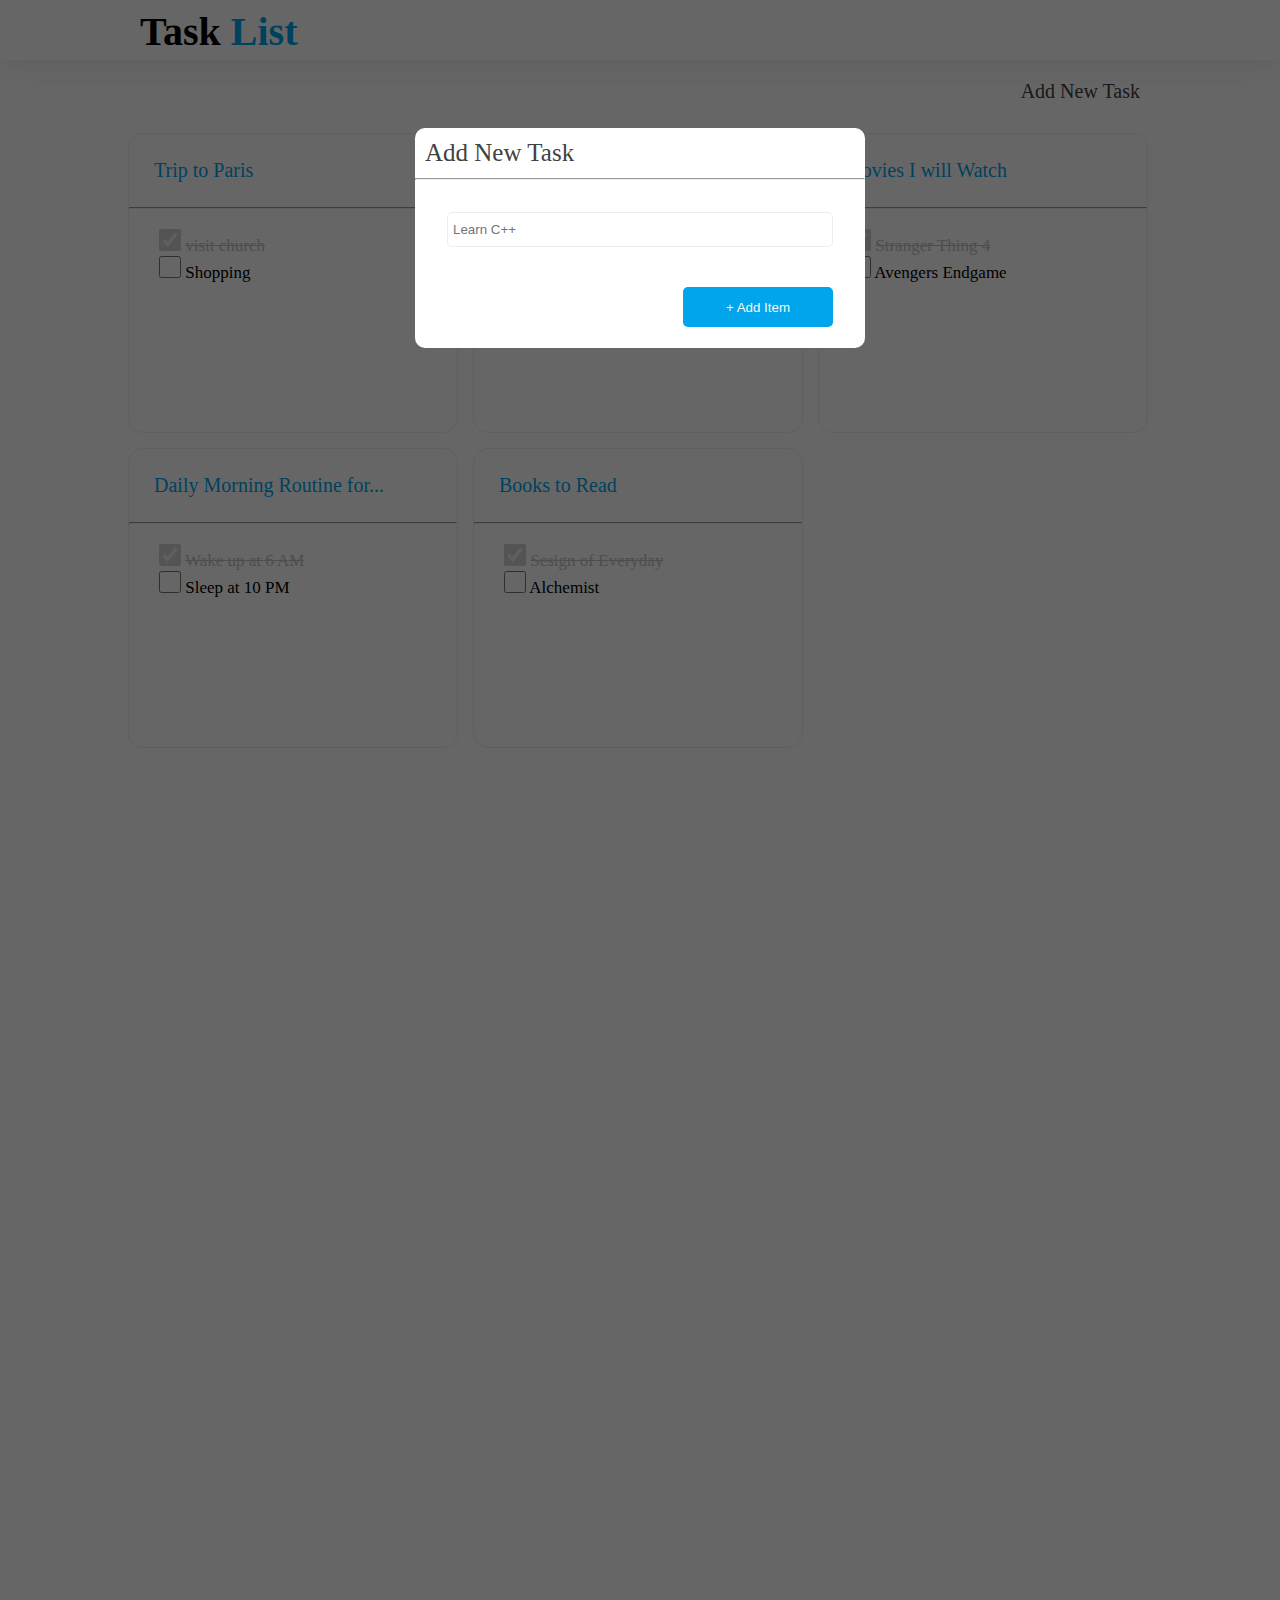
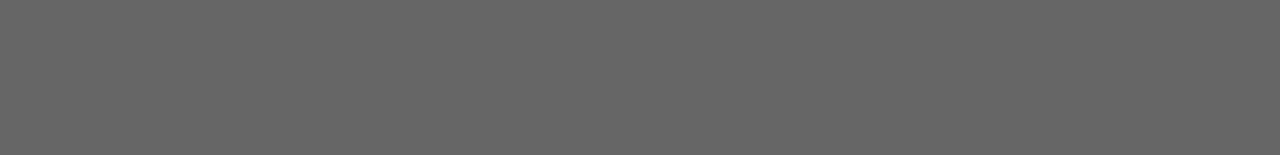
==== index2.html @ 71df3bb6 "this is my css project" ====
<!DOCTYPE html>
<html lang="en">
<head>
    <title>Document</title>
    <link rel="stylesheet" href="./style.css">
    <link rel="stylesheet" href="https://cdnjs.cloudflare.com/ajax/libs/font-awesome/6.4.0/css/all.min.css" integrity="sha512-iecdLmaskl7CVkqkXNQ/ZH/XLlvWZOJyj7Yy7tcenmpD1ypASozpmT/E0iPtmFIB46ZmdtAc9eNBvH0H/ZpiBw==" crossorigin="anonymous" referrerpolicy="no-referrer" />
</head>
<body>

<div class="top">
    <h1>  Task <span class="top1"> List</span></h1>
    </div>
  
    <a class="task" href="./index2.html"><i class="fa-sharp fa-solid fa-circle-plus"></i>
        <p>Add New Task</p></a>

    <div class="main-container">
        <div class="container-first">
            <div class="box">
                <a href="./index2.html"><p>Trip to Paris</p></a>
                <hr><br>
                <input type="checkbox" class="paris1" id="paris" disabled checked>
                <label class="line" for="paris">visit church</label><br>
                <input type="checkbox" class="paris1"  id="shop">
                <label for="shop" class="labe">Shopping</label>
            </div>
            <div class="box">
                <p>My To Do List</p>
                <hr><br>
                <input type="checkbox" class="paris1" id="supermarket" disabled checked>
            <label class="line" for="supermarket">Visit Supermarket</label><br>
            <input type="checkbox" class="paris1" id="Buy">
            <label for="Buy" class="labe">Buy Vegetables</label>
        </div>
        <div class="box ">
            <p>Movies I will Watch</p>
            <hr><br>
             <input type="checkbox" class="paris1" id="strange" disabled checked>
             <label class="line" for="strange">Stranger Thing 4</label><br>
             <input type="checkbox" class="paris1" id="avenger">
             <label for="avenger" class="labe">Avengers Endgame</label></div>
             <div class="box">
                <p>Daily Morning Routine for...</p>
            <hr><br>
            <input type="checkbox" class="paris1" id="wake" disabled checked>
            <label class="line" for="wake">Wake up at 6 AM</label><br>
            <input type="checkbox" class="paris1" id="sleep">
            <label for="sleep" class="labe">Sleep at 10 PM</label>
            </div>
            <div class=" box">
                <p>Books to Read</p>
            <hr><br>
            <input type="checkbox" class="paris1" id="design" disabled checked>
            <label class="line" for="design">Sesign of Everyday</label><br>
            <input type="checkbox" class="paris1" id="alche">
            <label for="alche" class="labe">Alchemist</label>
            </div>
         </div>
    
    </div>
    <div class="opacity">
    
    </div>
        <section class="card">
            <div class="card1">
                <p>Add New Task <a href="./index.html"><i class="fa-solid fa-xmark"></i></a></p>
            <hr>
            
            <div class="inputbox5">
                <input type="text"  placeholder="Learn C++">
            <button type="button">+ Add Item</button>
            </div>
            </div>
        </section>

  
</body>
</html>
---- style.css ----
*{
    margin: 0;
    padding: 0;
    box-sizing: border-box;
}

.top{
    width: 100%;
    height: 60px;
    box-shadow: 0px 5px 30px #7B7B7B29;
    font-size: 20px;
    font-weight: bold;
    background-color: white;
    padding-top: 8px;
    padding-left: 7em;
}
.top1{
    color: #00A5EC;
}
 .task{
        display: flex;
        justify-content:flex-end;
        align-items: center;
        padding-top: 20px;
        padding-right: 7em;
        color: #424242;
        font-size:20px;
        gap: 10px;
    }
    .box:hover{
        box-shadow: 2px 2px 8px #424242;
    }
    .task i{
        color: #00A5EC;
        font-size: 40px;
    }
    a{
        text-decoration: none;
    }
    .main-container{
        display: flex;
        justify-content: center;
        
    }

    .container-first{
        width:80%;
        display: flex;
        flex-wrap: wrap;
        justify-content: flex-start;
        gap: 15px;
        padding-top: 20px; 
        margin-top: 10px;
        
    }
    .box{
        width: 330px;
        height: 300px;
        border: 1px solid #EDEDED;
        border-radius: 15px;
        background-color: #FFFFFF;
        font-size: 17px;  
    }
    .box p{
        font-size: 20px;
        color: #00A5EC;
        padding: 25px;
    }
   .box input{
    margin-left: 30px;
   }
   input.paris1{
    height: 22px;
    width: 22px;
   }
   .box .line{
    text-decoration: line-through;
    color: #c2c2c2;
   }
   .card{
display: flex;
justify-content: center;

   }
   .card1{
    width: 450px;
    height: 220px;
    border-radius: 10px;
    position: absolute;
    top: 8em;
    background-color:#FFFFFF;
  
}
.card1 p{
    color: #424242;
    display: flex;
    justify-content: space-between;
    align-items: center;
    height: 50px;
    font-size: 25px;
    padding: 0px 10px;
}
.inputbox5{
    display: flex;
    flex-direction: column;
    gap: 40px;
    align-items: center;
    padding: 2em;
   
}
.inputbox5 input{
    width: 100%;
    height: 35px;
    background-color: #FFFFFF;
    padding-left: 5px;
    color:#858585;
    border: 1px solid #EDEDED;
    border-radius: 5px
}
button{
    align-self: flex-end;
    width: 150px;
    height: 40px;
    background-color: #00A5EC;
    color:#F7F7F7;
    border: none;
    border-radius: 5px;
}
.opacity{
    position: absolute;
    top: 0px;
    width: 100%;
    height: 195%;
    background-color: black;
    opacity: 0.6;
}
.top2{
    display: flex;
    justify-content: center;
    align-items: center;
    gap: 110px;
    font-size: 30px;
    height: 60px;
}
.task1{
    display: flex;
    justify-content:center;
    align-items: center;
    color: #424242;
    font-size:20px;
    gap: 10px;
}
.task1 i{
    font-size: 25px;
    color: #424242;
}
.task2{
        display: flex;
        justify-content:center;
        align-items: center;
        color: #424242;
        font-size:20px;
        gap: 10px;
}
.task2 i{
    color: #00A5EC;
    font-size: 35px;
}
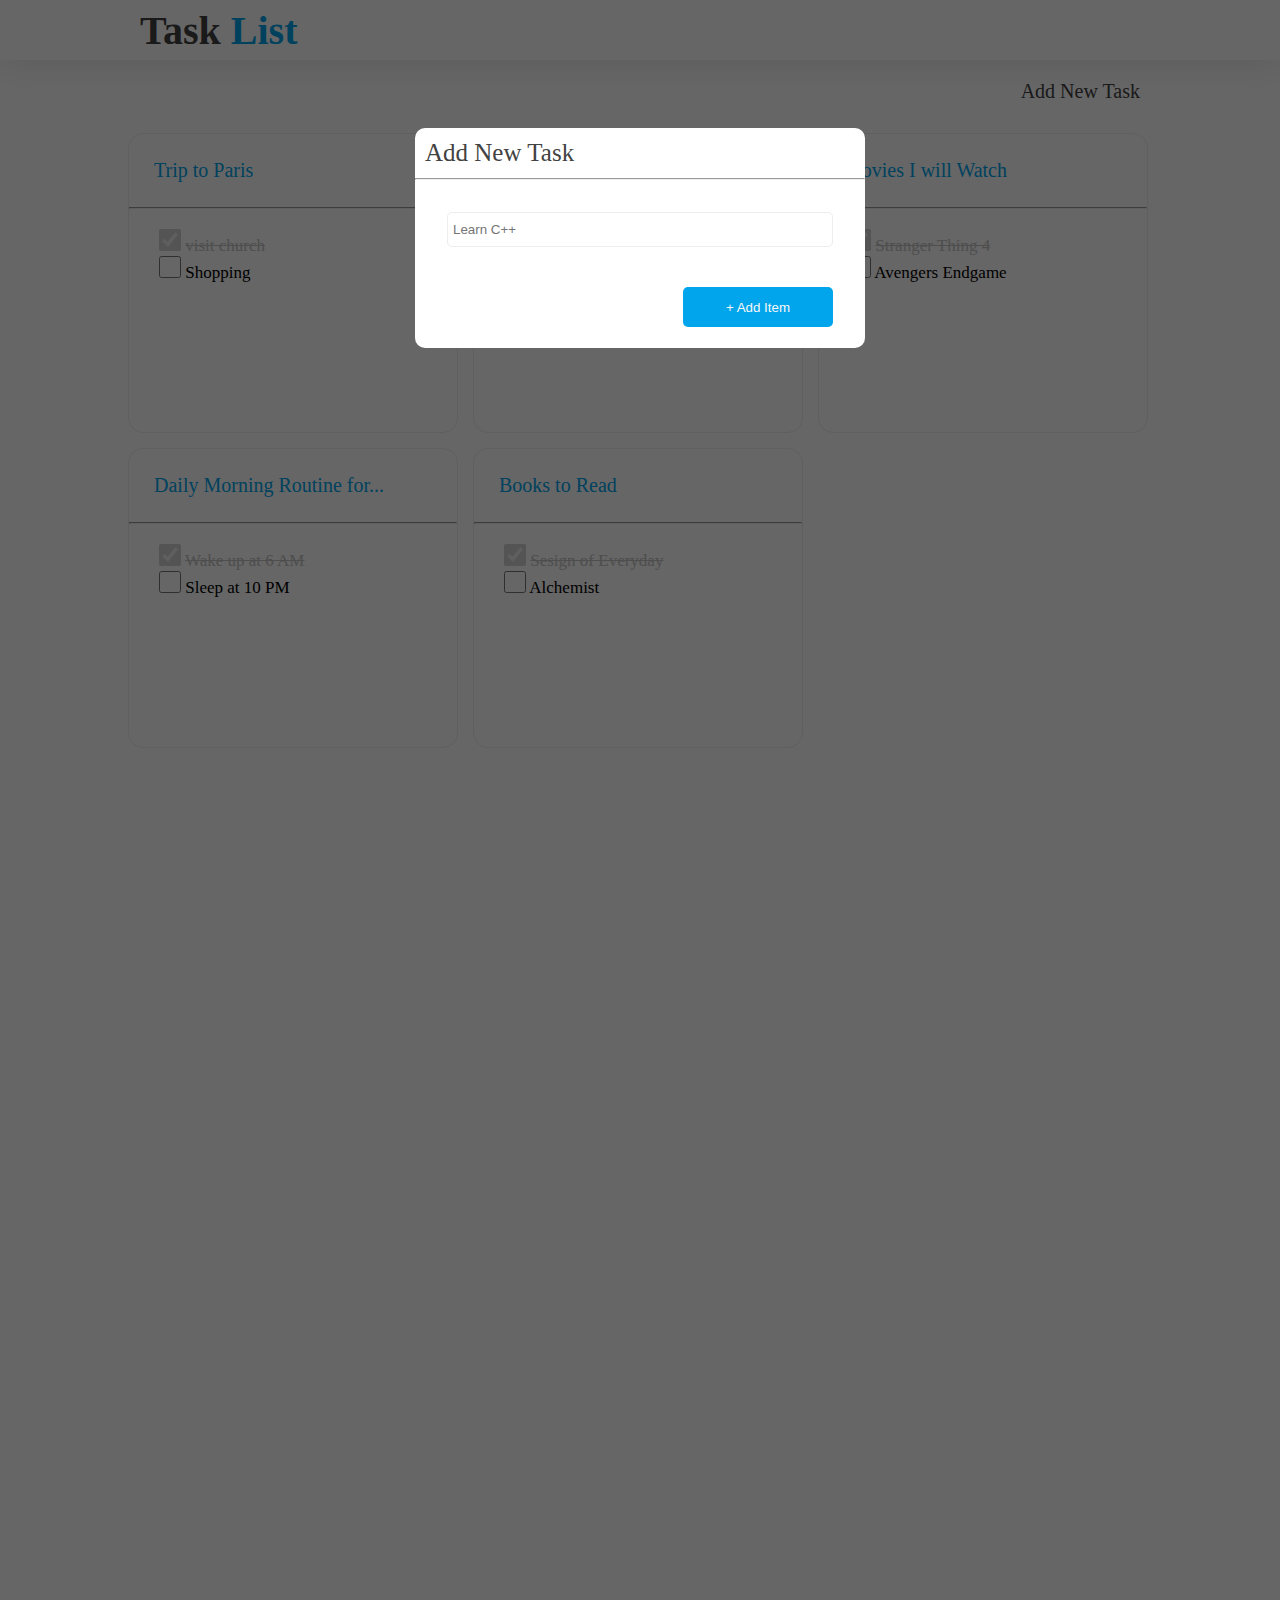
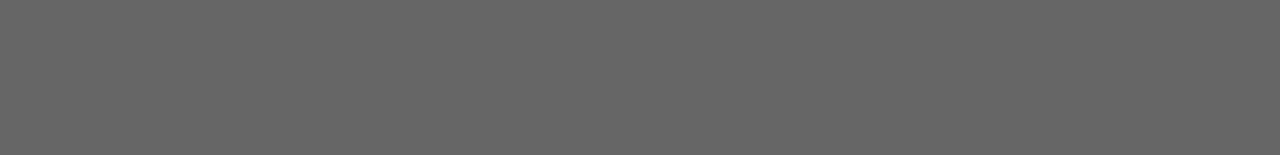
==== commit 9ffab994: "this is my third project" ====
--- a/index2.html
+++ b/index2.html
@@ -1,5 +1,8 @@
 <!DOCTYPE html>
 <html lang="en">
+    <meta charset="UTF-8">
+    <meta name="viewport" content="width=device-width, initial-scale=1.0">
+
 <head>
     <title>Document</title>
     <link rel="stylesheet" href="./style.css">
--- a/style.css
+++ b/style.css
@@ -7,12 +7,15 @@
 .top{
     width: 100%;
     height: 60px;
-    box-shadow: 0px 5px 30px #7B7B7B29;
+    display: flex;
+    align-items:center;
+    gap: 10px;
+    background-color:#FFFFFF;
+    padding-left: 7em;  
+    color: #424242;
+    box-shadow: 0px 6px 30px #7b7b7b29;
     font-size: 20px;
-    font-weight: bold;
-    background-color: white;
-    padding-top: 8px;
-    padding-left: 7em;
+
 }
 .top1{
     color: #00A5EC;
@@ -39,7 +42,7 @@
     }
     .main-container{
         display: flex;
-        justify-content: center;
+        justify-content:center;
         
     }
 
@@ -166,3 +169,31 @@
     color: #00A5EC;
     font-size: 35px;
 }
+ @media screen and (max-width:660px) {
+    .task p{
+        display: none;
+    }
+    .task{
+        justify-content: center;
+        padding: 0px;
+        padding-top: 15px;
+
+    }
+    .top{
+        padding-left: 5px;
+    }
+    .card1{
+         width: 330px;
+         top: 12em;
+    }
+    .top2{
+        justify-content: flex-start;
+    }
+    .task2 p{
+        display: none;
+    }
+    .task1{
+         margin-left: 8px;
+    }
+ }
+ 